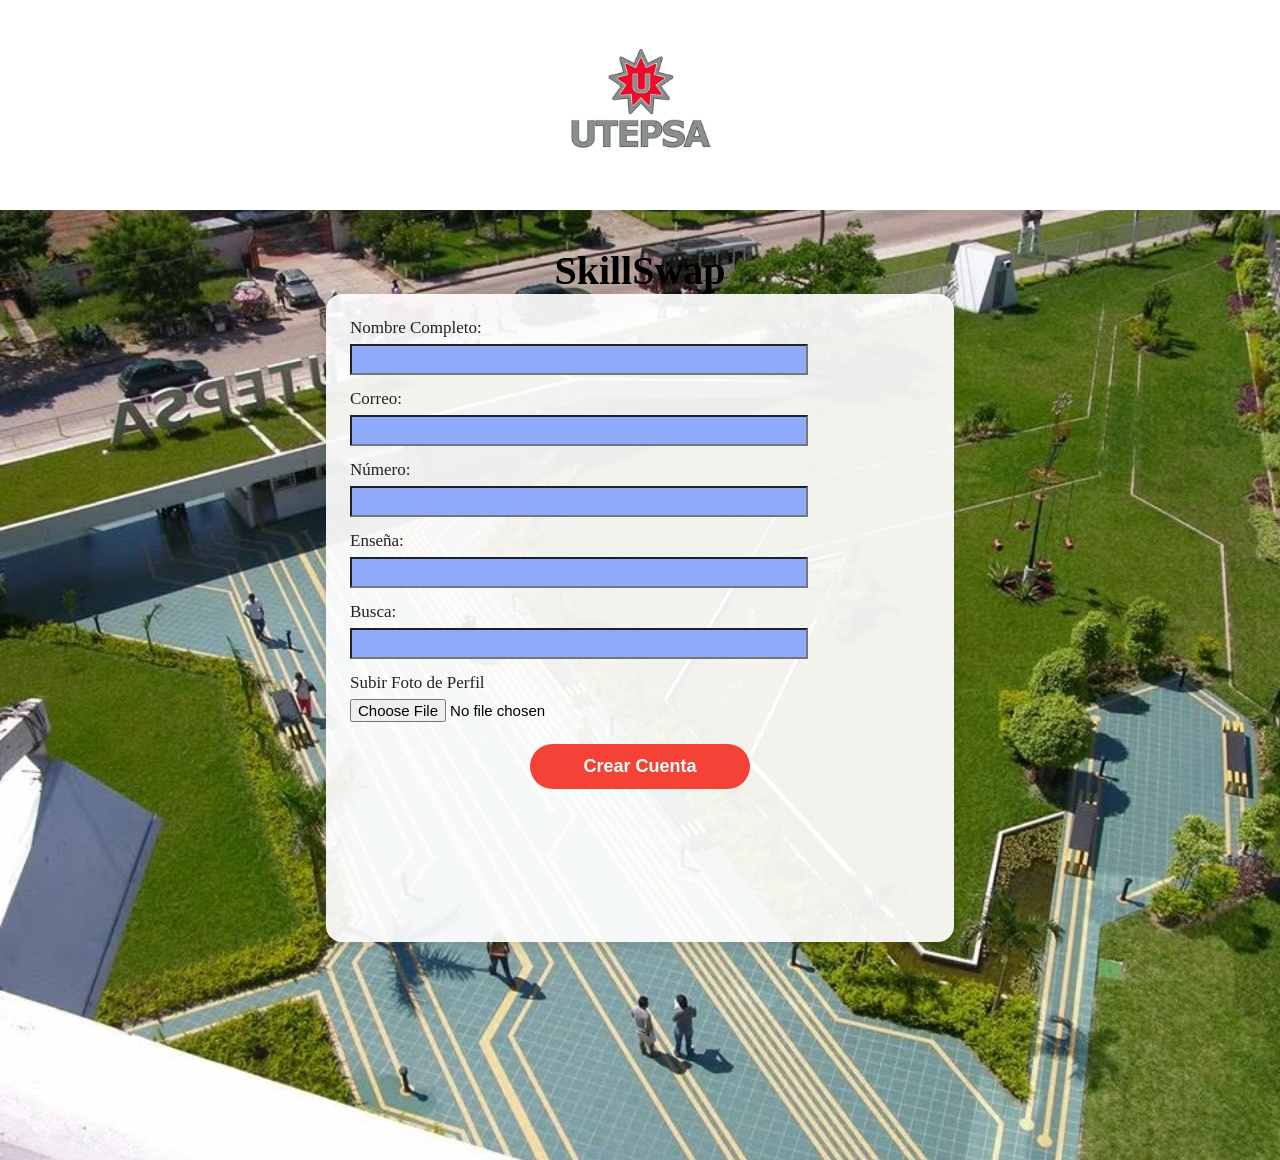
==== index.html @ 06a72803 "Add files via upload" ====
<!DOCTYPE html>
<head>
  <meta charset="UTF-8">
  <title>SkillSwap</title>
  <link rel="stylesheet" href="./css/styles1.css">
</head>
<body>
  <header class="zona-logo">
    <img src="./assets/logo.webp" alt="logo" class="logo">
  </header>

  <!-- 2. Desde aquí hacia abajo empieza la imagen de fondo -->
  <main class="zona-fondo">
    <h1 class="titulo">SkillSwap</h1>
    <div class="tarjeta-registro">
        <form id="form-registro">
            <div class="campo">
                <label for="nombre">Nombre Completo:</label>
                <input type="text" id="nombre" name="nombre">
			</div>

            <div class="campo">
                <label for="correo">Correo:</label>
                <input type="email" id="correo" name="correo">
             </div>

            <div class="campo">
                <label for="numero">Número:</label>
                <input type="tel" id="numero" name="numero">
            </div>

            <div class="campo">
                <label for="ensena">Enseña:</label>
                <input type="text" id="ensena" name="ensena">
            </div>

            <div class="campo">
                <label for="busca">Busca:</label>
                <input type="text" id="busca" name="busca">
            </div>
            <div class="campo">
                <label for="foto">Subir Foto de Perfil</label>
                <input type="file" id="foto" name="foto" accept="image/*">
            </div>
			
            <button type="submit" class="btn-crear">Crear Cuenta</button>
        </form>
    </div>
  </main>
<script src="./js/registro.js"></script>
</body>
</html>
---- css/styles1.css ----
body {
  margin: 0;
  background-color: #ffffff;
}

.zona-logo {
  background-color: #ffffff;
  padding: 20px 0;
  text-align: center;
}

.logo {
  width: 200px;
  height: 170px;
  object-fit: contain;
  display: block;
  margin: 0 auto;
}

.zona-fondo {
  background-image: url("../assets/fondo.jpg");
  background-size: cover;
  background-position: center;
  background-repeat: no-repeat;
  min-height: 100vh;
  padding: 25px;
}

.titulo {
  font-size: 40px;
  font-weight: bold;
  text-align: center;
  margin: 12px 0 0 0;
}
.tarjeta-registro {
  background-color: rgba(255, 255, 255, 0.92);
  max-width: 580px;
  width: 100%;
  min-height: 600px;
  margin: 0 auto;
  padding: 24px;
  border-radius: 16px;
  box-shadow: 0 4px 14px rgba(0, 0, 0, 0.12);
}

.subtitulo {
  margin: 0 0 18px 0;
  text-align: center;
  font-size: 22px;
}

.campo {
  margin-bottom: 14px;
}

.campo label {
  display: block;
  margin-bottom: 6px;
  font-size: 17px;
  color: #222222;
}

.campo input[type="text"],
.campo input[type="email"],
.campo input[type="tel"] {
  width: 450px;        /* <-- Ancho del cuadro azul (puedes usar px o %) */
  max-width: 100%;
  height:25px;
  background-color: #8eaaf8;
}

.campo input[type="file"] {
  display: block;
  margin-top: 6px;
  font-size: 15px;
}

.btn-crear {
  display: block;
  width: 220px;
  margin: 22px auto 0 auto;
  padding: 12px 20px;
  border: none;
  border-radius: 25px;
  background-color: #f44336;
  color: #ffffff;
  font-size: 18px;
  font-weight: bold;
  cursor: pointer;
}

.btn-crear:hover {
  background-color: #d93629;
}
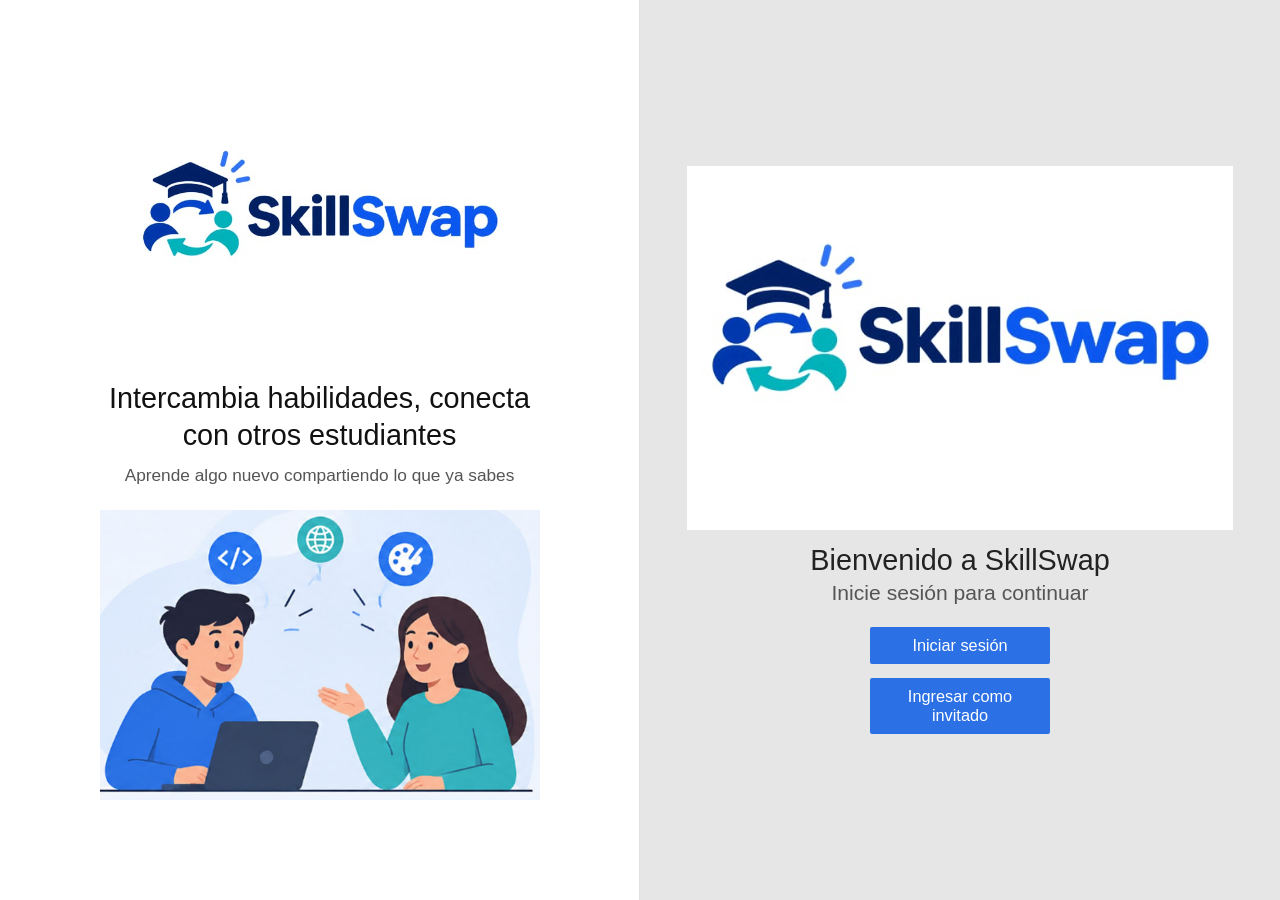
==== commit 129a2e67: "Add files via upload" ====
--- a/index.html
+++ b/index.html
@@ -1,52 +1,49 @@
 <!DOCTYPE html>
+<html lang="es">
 <head>
   <meta charset="UTF-8">
-  <title>SkillSwap</title>
-  <link rel="stylesheet" href="./css/styles1.css">
+  <meta name="viewport" content="width=device-width, initial-scale=1.0">
+  <title>SkillSwap - Iniciar sesión</title>
+  <link rel="stylesheet" href="./css/index.css">
 </head>
 <body>
-  <header class="zona-logo">
-    <img src="./assets/logo.webp" alt="logo" class="logo">
-  </header>
 
-  <!-- 2. Desde aquí hacia abajo empieza la imagen de fondo -->
-  <main class="zona-fondo">
-    <h1 class="titulo">SkillSwap</h1>
-    <div class="tarjeta-registro">
-        <form id="form-registro">
-            <div class="campo">
-                <label for="nombre">Nombre Completo:</label>
-                <input type="text" id="nombre" name="nombre">
-			</div>
+  <main class="pantalla-dividida">
+    <!-- Mitad 1: Presentación e ilustración -->
+    <section class="mitad mitad-info">
+      <div class="contenido-info">
+        <img src="./assets/logo.jpeg" alt="Logo SkillSwap" class="logo-info">
 
-            <div class="campo">
-                <label for="correo">Correo:</label>
-                <input type="email" id="correo" name="correo">
-             </div>
+        <h1 class="lema-principal">
+          Intercambia habilidades, conecta con otros estudiantes
+        </h1>
 
-            <div class="campo">
-                <label for="numero">Número:</label>
-                <input type="tel" id="numero" name="numero">
-            </div>
+        <p class="sublema">
+          Aprende algo nuevo compartiendo lo que ya sabes
+        </p>
 
-            <div class="campo">
-                <label for="ensena">Enseña:</label>
-                <input type="text" id="ensena" name="ensena">
-            </div>
+        <img src="./assets/fotoindex.jpeg" alt="Estudiantes intercambiando habilidades" class="ilustracion-login">
+      </div>
+    </section>
 
-            <div class="campo">
-                <label for="busca">Busca:</label>
-                <input type="text" id="busca" name="busca">
-            </div>
-            <div class="campo">
-                <label for="foto">Subir Foto de Perfil</label>
-                <input type="file" id="foto" name="foto" accept="image/*">
-            </div>
-			
-            <button type="submit" class="btn-crear">Crear Cuenta</button>
+    <!-- Mitad 2: Formulario de inicio de sesión -->
+    <section class="mitad mitad-login">
+      <div class="caja-login">
+        <img src="./assets/logo.jpeg" alt="Logo SkillSwap" class="logo-login">
+
+        <h1 class="titulo-bienvenida">Bienvenido a SkillSwap</h1>
+        <p class="instruccion-login">Inicie sesión para continuar</p>
+
+          <button type="button" id="btn-iniciar-sesion" class="btn-primario">Iniciar sesión</button>
         </form>
-    </div>
+
+        <button type="button" id="btn-invitado" class="btn-primario btn-invitado">
+          Ingresar como invitado
+        </button>
+      </div>
+    </section>
   </main>
-<script src="./js/registro.js"></script>
+
+  <script src="./js/login.js"></script>
 </body>
-</html>
+</html>
--- a/css/index.css
+++ b/css/index.css
@@ -0,0 +1,154 @@
+:root {
+  --img-scale: 1.3;
+  --font-scale: 1.2;
+}
+* {
+  box-sizing: border-box;
+  margin: 0;
+  padding: 0;
+  font-family: 'Segoe UI', Tahoma, Geneva, Verdana, sans-serif;
+}
+body {
+  background-color: #f4f4f4;
+  color: #222222;
+  min-height: 100vh;
+  font-size: calc(1rem * var(--font-scale));
+}
+/* División exacta en dos mitades iguales */
+.pantalla-dividida {
+  display: flex;
+  min-height: 100vh;
+  width: 100%;
+}
+.mitad {
+  width: 50%;
+  display: flex;
+  justify-content: center;
+  align-items: center;
+  padding: 40px;
+}
+/* --- MITAD IZQUIERDA --- */
+.mitad-info {
+  background-color: #ffffff;
+  border-right: 1px solid #e0e0e0;
+}
+.contenido-info {
+  max-width: 440px;
+  width: 100%;
+  text-align: center;
+}
+.logo-info {
+  width: calc(300px * var(--img-scale));
+  height: auto;
+  margin-bottom: 20px;
+}
+.lema-principal {
+  font-size: calc(1.5rem * var(--font-scale));
+  font-weight: 500;
+  line-height: 1.3;
+  color: #111111;
+  margin-bottom: 10px;
+}
+.sublema {
+  font-size: calc(0.9rem * var(--font-scale));
+  color: #555555;
+  margin-bottom: 24px;
+}
+.ilustracion-login {
+  width: 100%;
+  max-width: calc(700px * var(--img-scale));
+  height: auto;
+}
+/* --- MITAD DERECHA --- */
+.mitad-login {
+  background-color: #e6e6e6;
+}
+.caja-login {
+  max-width: 340px;
+  width: 100%;
+  display: flex;
+  flex-direction: column;
+  align-items: center;
+  text-align: center;
+}
+.logo-login {
+  width: calc(420px * var(--img-scale));
+  height: auto;
+  margin-bottom: 14px;
+}
+.titulo-bienvenida {
+  font-size: calc(1.50rem * var(--font-scale));
+  font-weight: 500;
+  color: #222222;
+  margin-bottom: 4px;
+}
+.instruccion-login {
+  font-size: calc(1.10rem * var(--font-scale));
+  color: #555555;
+  margin-bottom: 22px;
+}
+#form-login {
+  width: 100%;
+  display: flex;
+  flex-direction: column;
+  align-items: center;
+}
+.campo-login {
+  width: 100%;
+  margin-bottom: 14px;
+}
+.campo-login input {
+  width: 100%;
+  padding: 10px 12px;
+  font-size: calc(0.9rem * var(--font-scale));
+  background-color: #ffffff;
+  border: 1px solid #999999;
+  border-radius: 2px;
+  outline: none;
+}
+.campo-login input:focus {
+  border-color: #2b70e4;
+}
+/* Botones azules */
+.btn-primario {
+  width: 180px;
+  padding: 9px 14px;
+  background-color: #2b70e4;
+  color: #ffffff;
+  font-size: calc(0.85rem * var(--font-scale));
+  font-weight: 500;
+  border: none;
+  border-radius: 2px;
+  cursor: pointer;
+  text-decoration: none;
+  display: inline-block;
+  text-align: center;
+  transition: background-color 0.2s;
+}
+.btn-primario:hover {
+  background-color: #1f5bbf;
+}
+.texto-secundario {
+  font-size: calc(0.85rem * var(--font-scale));
+  color: #444444;
+  margin-top: 18px;
+  margin-bottom: 8px;
+}
+.btn-invitado {
+  margin-top: 14px;
+}
+/* En pantallas pequeñas se apilan una debajo de otra */
+@media (max-width: 768px) {
+  .pantalla-dividida {
+    flex-direction: column;
+  }
+  .mitad {
+    width: 100%;
+    min-height: auto;
+    padding: 32px 20px;
+  }
+  .mitad-info {
+    border-right: none;
+    border-bottom: 1px solid #d5d5d5;
+  }
+}
